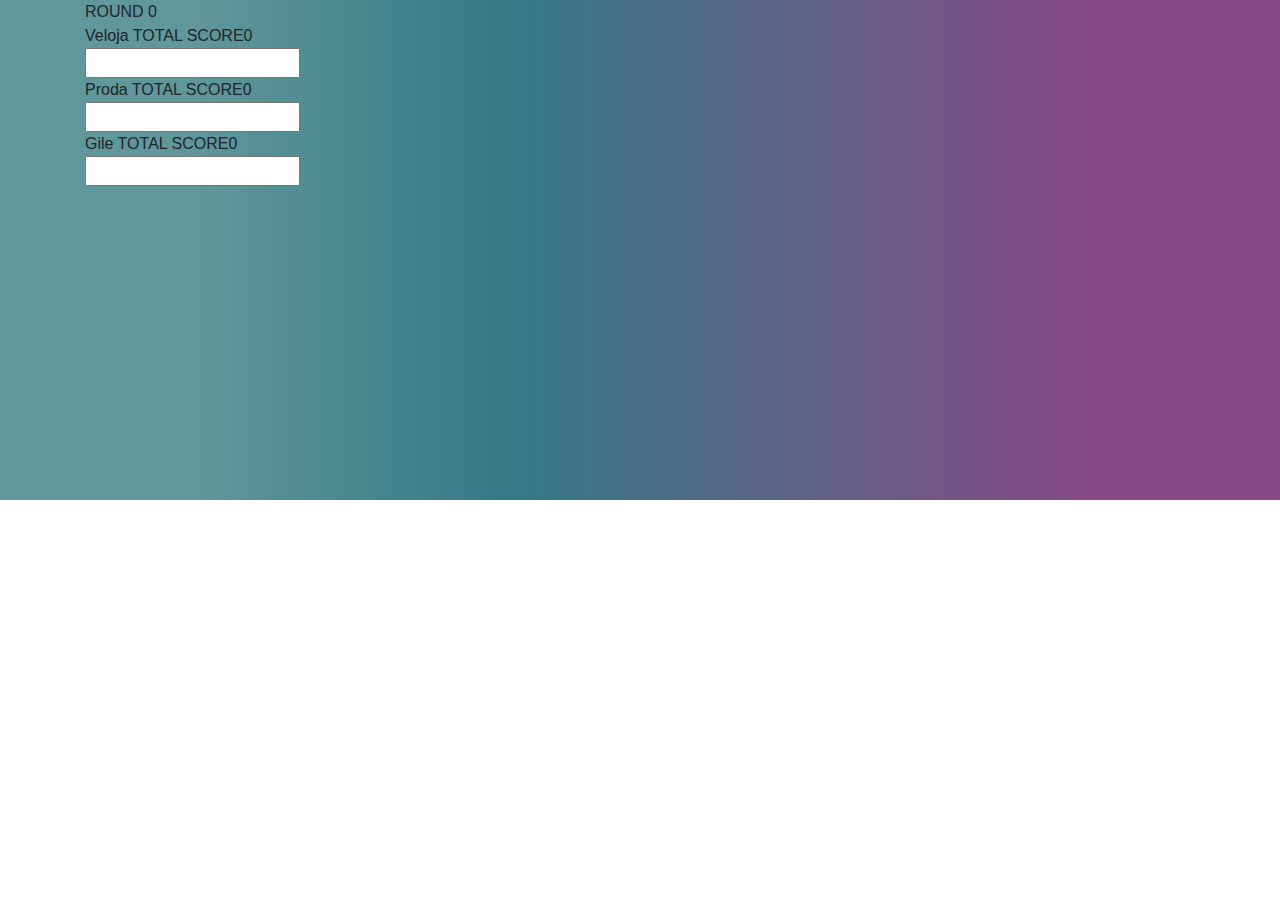
==== index.html @ e6df6b22 "first commit" ====
<!DOCTYPE html>
<html ng-app="sedmickaApp">

<head>
    <title>Quiz</title>
    <link href="Content/bootstrap.min.css" rel="stylesheet" />
    <link href="Content/bootstrap-responsive.min.css" rel="stylesheet" />
    <link href="Content/style.css" rel="stylesheet" />
</head>

<body>
    
    <div ng-view></div>

    <!-- Vendor Libs: jQuery only used for Bootstrap functionality -->
    <script src="Scripts/angular.js"></script>
    <script src="Scripts/angular-route.js"></script>
    <script src="Scripts/jquery.min.js"></script>
    

    <!-- UI Libs -->
    <script src="Scripts/bootstrap.js"></script>


    <!-- App libs -->
    <script src="app/app.js"></script>
    <script src="app/controllers/controllers.js"></script>
    <script src="app/services/sedmickaService.js"></script>
</body>

</html>
---- Content/style.css ----
.body {
    height: 500px;
    background-image: 
        linear-gradient(
            to right,
            rgb(96, 151, 155) 15%,
            rgb(52, 121, 133) 40%,
            rgb(134, 73, 134) 85%
        )
}
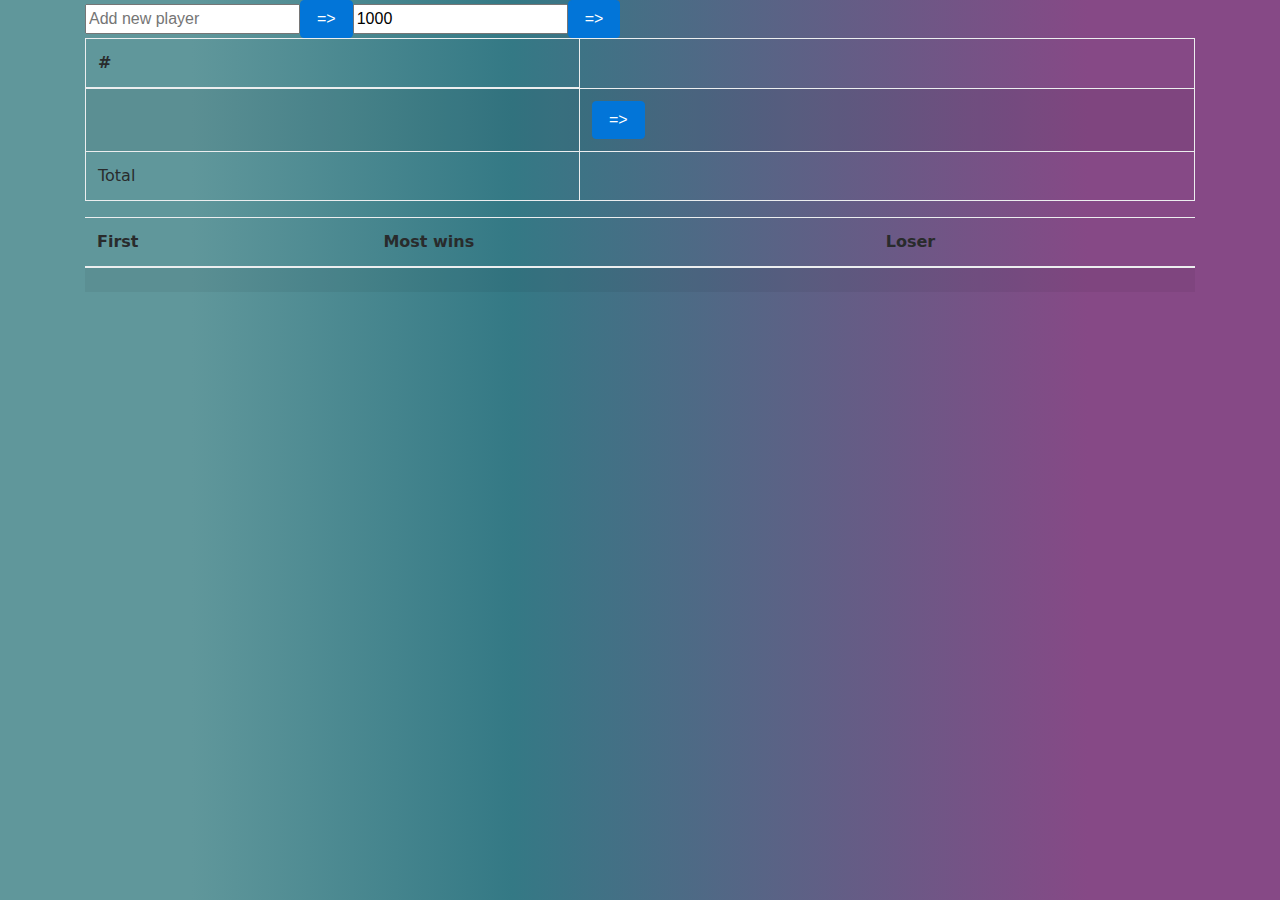
==== commit 28829547: "delete btn bug; sticky header & opacity when edited; just make it beautifull" ====
--- a/index.html
+++ b/index.html
@@ -3,8 +3,7 @@
 
 <head>
     <title>Quiz</title>
-    <link href="Content/bootstrap.min.css" rel="stylesheet" />
-    <link href="Content/bootstrap-responsive.min.css" rel="stylesheet" />
+    <link href="Content/css/bootstrap.css" rel="stylesheet" >
     <link href="Content/style.css" rel="stylesheet" />
 </head>
 
@@ -17,11 +16,9 @@
     <script src="Scripts/angular-route.js"></script>
     <script src="Scripts/jquery.min.js"></script>
     
-
     <!-- UI Libs -->
-    <script src="Scripts/bootstrap.js"></script>
-
-
+    <script src="Content/js/bootstrap.js"></script>
+    
     <!-- App libs -->
     <script src="app/app.js"></script>
     <script src="app/controllers/controllers.js"></script>
--- a/Content/style.css
+++ b/Content/style.css
@@ -1,7 +1,8 @@
-
-
-.body {
-    height: 500px;
+html {
+    height: 100%;
+}
+body {
+    min-height: 100%;
     background-image: 
         linear-gradient(
             to right,
@@ -10,3 +11,6 @@
             rgb(134, 73, 134) 85%
         )
 }
+.selected {
+    background-color: green;
+}
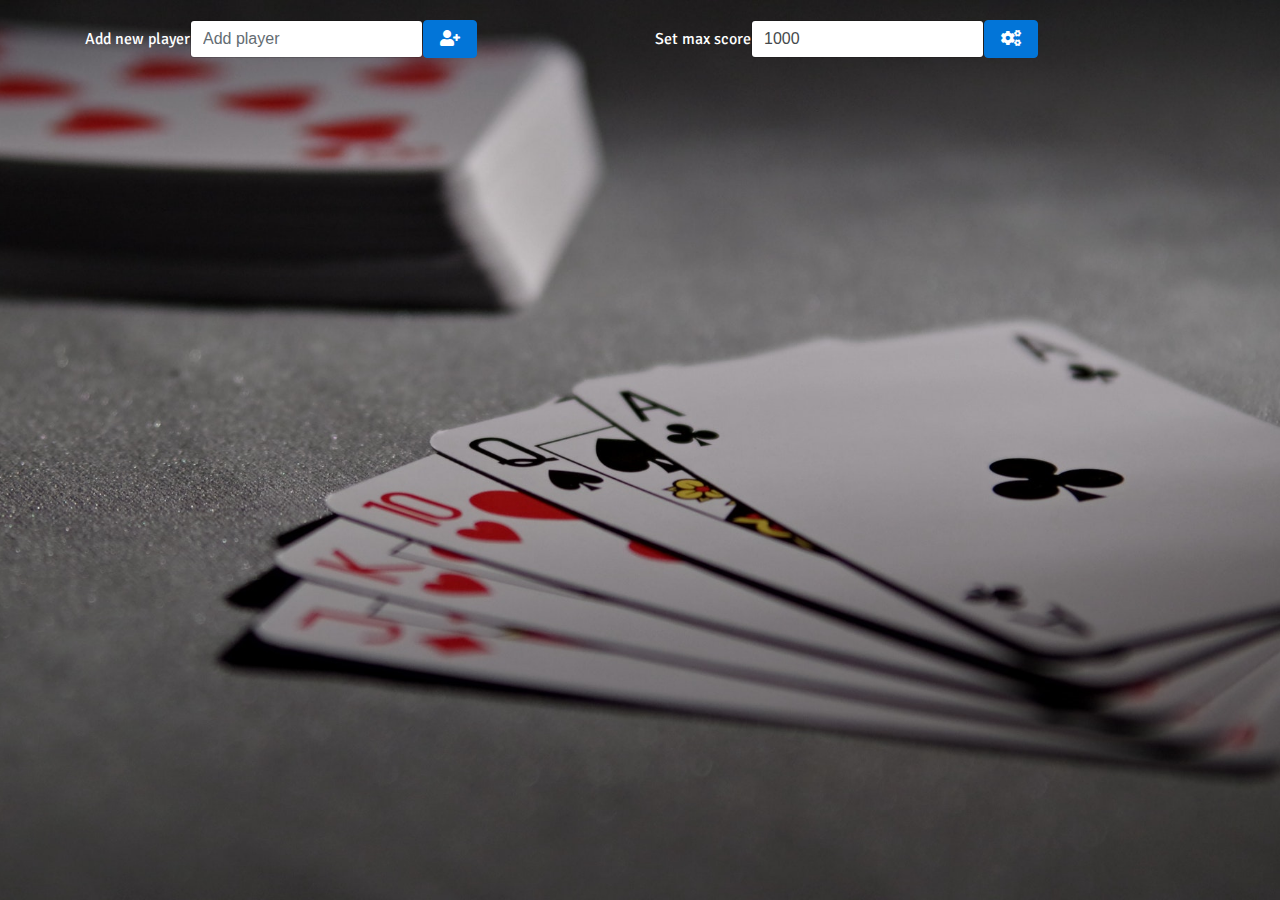
==== commit 1ac3297e: "90% done; only inputs valdiation and aligning everything nicely" ====
--- a/index.html
+++ b/index.html
@@ -5,6 +5,8 @@
     <title>Quiz</title>
     <link href="Content/css/bootstrap.css" rel="stylesheet" >
     <link href="Content/style.css" rel="stylesheet" />
+    <link href="https://use.fontawesome.com/releases/v5.0.6/css/all.css" rel="stylesheet">
+    <link href="https://fonts.googleapis.com/css?family=Shadows+Into+Light|Signika" rel="stylesheet">
 </head>
 
 <body>
--- a/Content/style.css
+++ b/Content/style.css
@@ -1,16 +1,69 @@
-html {
-    height: 100%;
-}
+img.bg {
+    /* Set rules to fill background */
+    min-height: 100%;
+    min-width: 1024px;
+      
+    /* Set up proportionate scaling */
+    width: 100%;
+    height: auto;
+      
+    /* Set up positioning */
+    position: fixed;
+    top: 0;
+    left: 0;
+  }
+  
+  @media screen and (max-width: 1024px) { /* Specific to this particular image */
+    img.bg {
+      left: 50%;
+      margin-left: -512px;   /* 50% */
+    }
+  }
 body {
-    min-height: 100%;
-    background-image: 
-        linear-gradient(
-            to right,
-            rgb(96, 151, 155) 15%,
-            rgb(52, 121, 133) 40%,
-            rgb(134, 73, 134) 85%
-        )
+    background: url('./images/bg.jpeg') no-repeat center center fixed; 
+    -webkit-background-size: cover;
+    -moz-background-size: cover;
+    -o-background-size: cover;
+    background-size: cover;
+    font-family: 'Signika', sans-serif;
+    color: white;
 }
 .selected {
-    background-color: green;
+    background-color: rgb(95, 133, 95);
+    border-radius: 15px;
 }
+
+#label{
+    margin-left: 400px;
+    margin-right: 10px;
+}
+.padding {
+    margin-top: 20px;
+}
+.row {
+    margin-top: 20px;
+}
+
+
+tbody {
+    display:block;
+    height:400px;
+    overflow:auto;
+}
+thead, tbody tr {
+    display:table;
+    width:100%;
+    table-layout:fixed;
+}
+thead {
+    width: calc( 100% - 1em );
+}
+.btn {
+    float: right;
+}
+tr {
+    vertical-align: middle;
+}
+
+
+
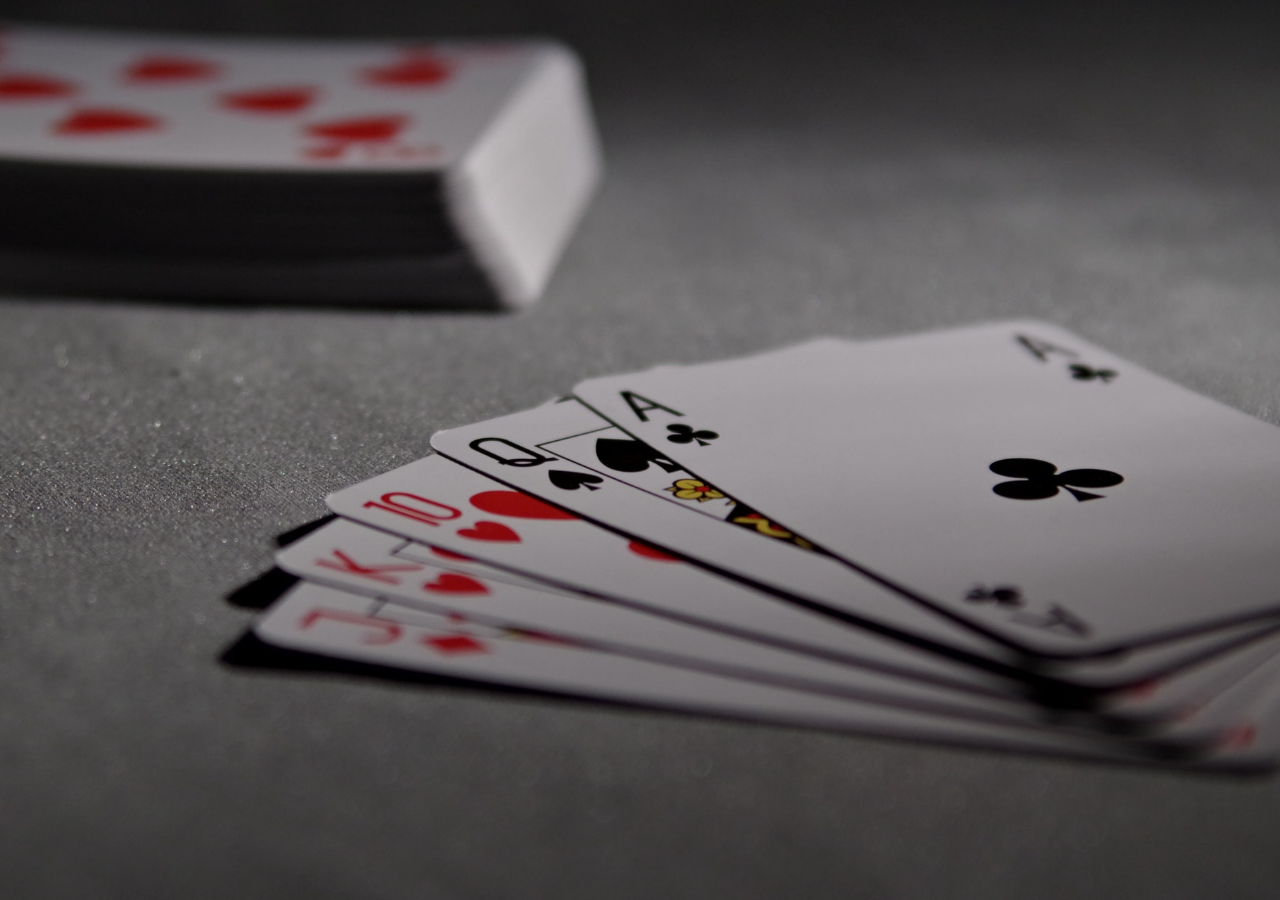
==== commit 0d566128: "bower installed" ====
--- a/index.html
+++ b/index.html
@@ -3,9 +3,9 @@
 
 <head>
     <title>Quiz</title>
-    <link href="Content/css/bootstrap.css" rel="stylesheet" >
+    <link href="bower_components/bootstrap4/dist/css/bootstrap.css" rel="stylesheet" >
     <link href="Content/style.css" rel="stylesheet" />
-    <link href="https://use.fontawesome.com/releases/v5.0.6/css/all.css" rel="stylesheet">
+    <link href="bower_components/fontawesome/web-fonts-with-css/css/fontawesome-all.css" rel="stylesheet">
     <link href="https://fonts.googleapis.com/css?family=Shadows+Into+Light|Signika" rel="stylesheet">
 </head>
 
@@ -14,17 +14,17 @@
     <div ng-view></div>
 
     <!-- Vendor Libs: jQuery only used for Bootstrap functionality -->
-    <script src="Scripts/angular.js"></script>
-    <script src="Scripts/angular-route.js"></script>
-    <script src="Scripts/jquery.min.js"></script>
+    <script src="bower_components/angular/angular.js"></script>
+    <script src="bower_components/angular-route/angular-route.js"></script>
+    <script src="bower_components/jQuery/dist/jquery.js"></script>
     
     <!-- UI Libs -->
-    <script src="Content/js/bootstrap.js"></script>
+    <script src="bower_components/bootstrap4/dist/js/bootstrap.js"></script>
     
     <!-- App libs -->
     <script src="app/app.js"></script>
     <script src="app/controllers/controllers.js"></script>
-    <script src="app/services/sedmickaService.js"></script>
+    <!-- <script src="app/services/sedmickaService.js"></script> -->
 </body>
 
 </html>